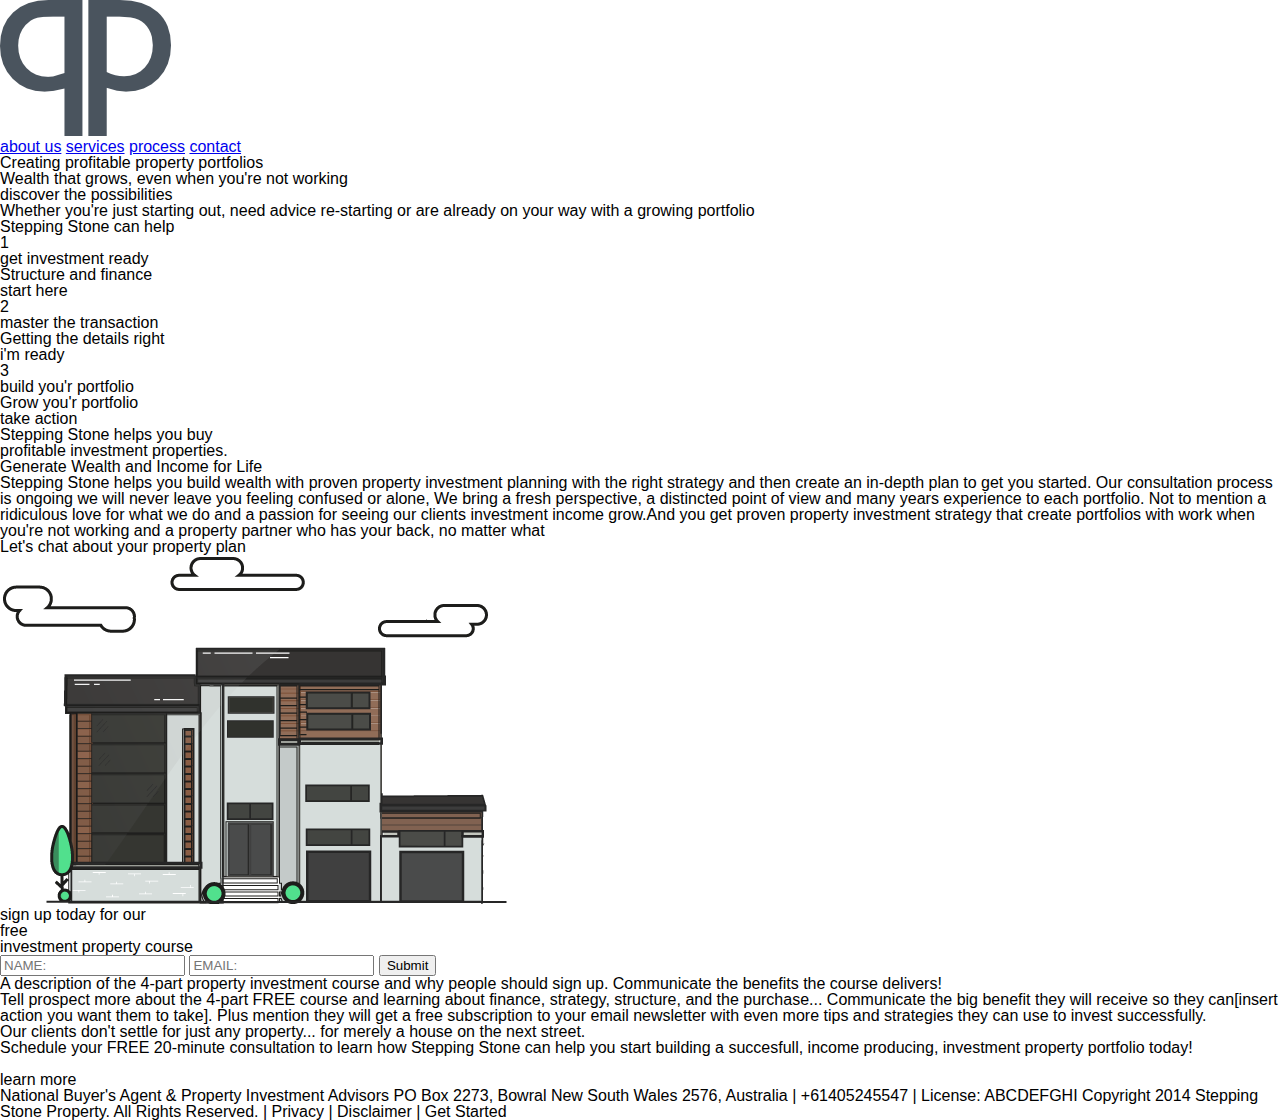
==== index2.html @ 2b8f2033 "brainfreeze commit" ====
<!DOCTYPE html>
<html lang="en">
<head>
  <meta charset="UTF-8">
  <meta name="viewport" content="width=device-width, initial-scale=1.0">
  <meta http-equiv="X-UA-Compatible" content="ie=edge">
  <link rel="stylesheet" href="style2.css">
  <title>Document</title>
</head>
<body>

  <div class="container">

    <nav>

      <a href="#top"><img src="image/qp-logo.png" alt="logo here"></a>

      <div class="menu" id="top">

        <a href="#aboutus">about us</a>
        <a href="#services">services</a>
        <a href="#process">process</a>
        <a href="#contact">contact</a>

      </div>

    </nav>

    <header>


      <h1>Creating profitable property portfolios</h1>
      <h2>Wealth that grows, even when you're not working</h2>
      <h4>discover the possibilities</h4>

    </header>

    <section class="blue_box">
      <h4>Whether you're just starting out, need advice re-starting or
        are already on your way with a growing portfolio </h4>
      <h2>Stepping Stone can help</h2>

    </section>

    <section id="aboutus" class="flex_one">
      <div class="step">

        <i>1</i>
        <h2>get investment ready</h2>
        <h4>Structure and finance</h4>
        <p>start here</p>

      </div>

      <div class="step">

        <i>2</i>
        <h2>master the transaction</h2>
        <h4>Getting the details right</h4>
        <p>i'm ready</p>

      </div>

      <div class="step">

        <i>3</i>
        <h2>build you'r portfolio</h2>
        <h4>Grow you'r portfolio</h4>
        <p>take action</p>

      </div>

    </section>

    <section class="flex_two">

      <div class="txt_left">

          <h1>Stepping Stone helps you buy <br>profitable investment properties. </h1>
          <h4>Generate Wealth and Income for Life</h4>
          <h6>Stepping Stone helps you build wealth with proven
          property investment planning with the right strategy
          and then create an in-depth plan to get you started.
          Our consultation process is ongoing we will never leave you
          feeling confused or alone, We bring a fresh perspective,
          a distincted point of view and many years experience to each
          portfolio. Not to mention a ridiculous love for what we do
          and a passion for seeing our clients investment income
          grow.And you get proven property investment strategy
          that create portfolios with work when you're not working
          and a property partner who has your back, no matter what</h6>
          <h5>Let's chat about your property plan</h5>

      </div>

      <div class="img_right">

        <img src="image/housedrawing.png" alt="shitty vector house">

      </div>

    </section>

    <section class="flex_three">

      <div class="signup_txt">
        <h1>sign up today for our <p>free</p>
        investment property course </h1>

      </div>

      <div class="signup_form">

        <form class="form" action="index.html" method="post">
          <input type="text" placeholder="NAME:">
          <input type="text" placeholder="EMAIL:">
          <input type="submit" placeholder="Sign Me Up">
        </form>

      </div>

    </section>

    <section class="flex_four">

      <h1>A description of the 4-part property investment
        course and why people should sign up. Communicate
        the benefits the course delivers!</h1>

      <h3>Tell prospect more about the 4-part FREE course and learning about finance,
      strategy, structure, and the purchase... Communicate the big benefit they
      will receive so they can[insert action you want them to take].
      Plus mention they will get a free subscription to your email newsletter
      with even more tips and strategies they can use to invest successfully.</h3>

    </section>

    <section class="flex_five">

      <div class="ff_content">

        <h2>Our clients don't settle for just any property...
        for merely a house on the next street.</h2>

        <h4>Schedule your FREE 20-minute consultation to learn how Stepping
        Stone can help you start building a succesfull, income producing,
        investment property portfolio today!</h4><br>

        <h4 class="button">
          learn more
        </h4>

      </div>

    </section>

    <footer>
      <h5>National Buyer's Agent & Property Investment Advisors
      PO Box 2273, Bowral New South Wales 2576, Australia | +61405245547 | License: ABCDEFGHI
      Copyright 2014 Stepping Stone Property. All Rights Reserved. | Privacy | Disclaimer | Get Started</h5>
    </footer>

  </div>

</body>
</html>
---- style2.css ----
/* Reset CSS */

html, body, div, span, applet, object, iframe,
h1, h2, h3, h4, h5, h6, p, blockquote, pre,
a, abbr, acronym, address, big, cite, code,
del, dfn, em, img, ins, kbd, q, s, samp,
small, strike, strong, sub, sup, tt, var,
b, u, i, center,
dl, dt, dd, ol, ul, li,
fieldset, form, label, legend,
table, caption, tbody, tfoot, thead, tr, th, td,
article, aside, canvas, details, embed,
figure, figcaption, footer, header, hgroup,
menu, nav, output, ruby, section, summary,
time, mark, audio, video {
	margin: 0;
	padding: 0;
	border: 0;
	font-size: 100%;
	font: inherit;
	vertical-align: baseline;
}
/* HTML5 display-role reset for older browsers */
article, aside, details, figcaption, figure,
footer, header, hgroup, menu, nav, section {
	display: block;
}
body {
	line-height: 1;
	font-family: 'Montserrat', sans-serif;
}
ol, ul {
	list-style: none;
}
blockquote, q {
	quotes: none;
}
blockquote:before, blockquote:after,
q:before, q:after {
	content: '';
	content: none;
}
table {
	border-collapse: collapse;
	border-spacing: 0;
}


/* MAIN CSS LAYOUT */
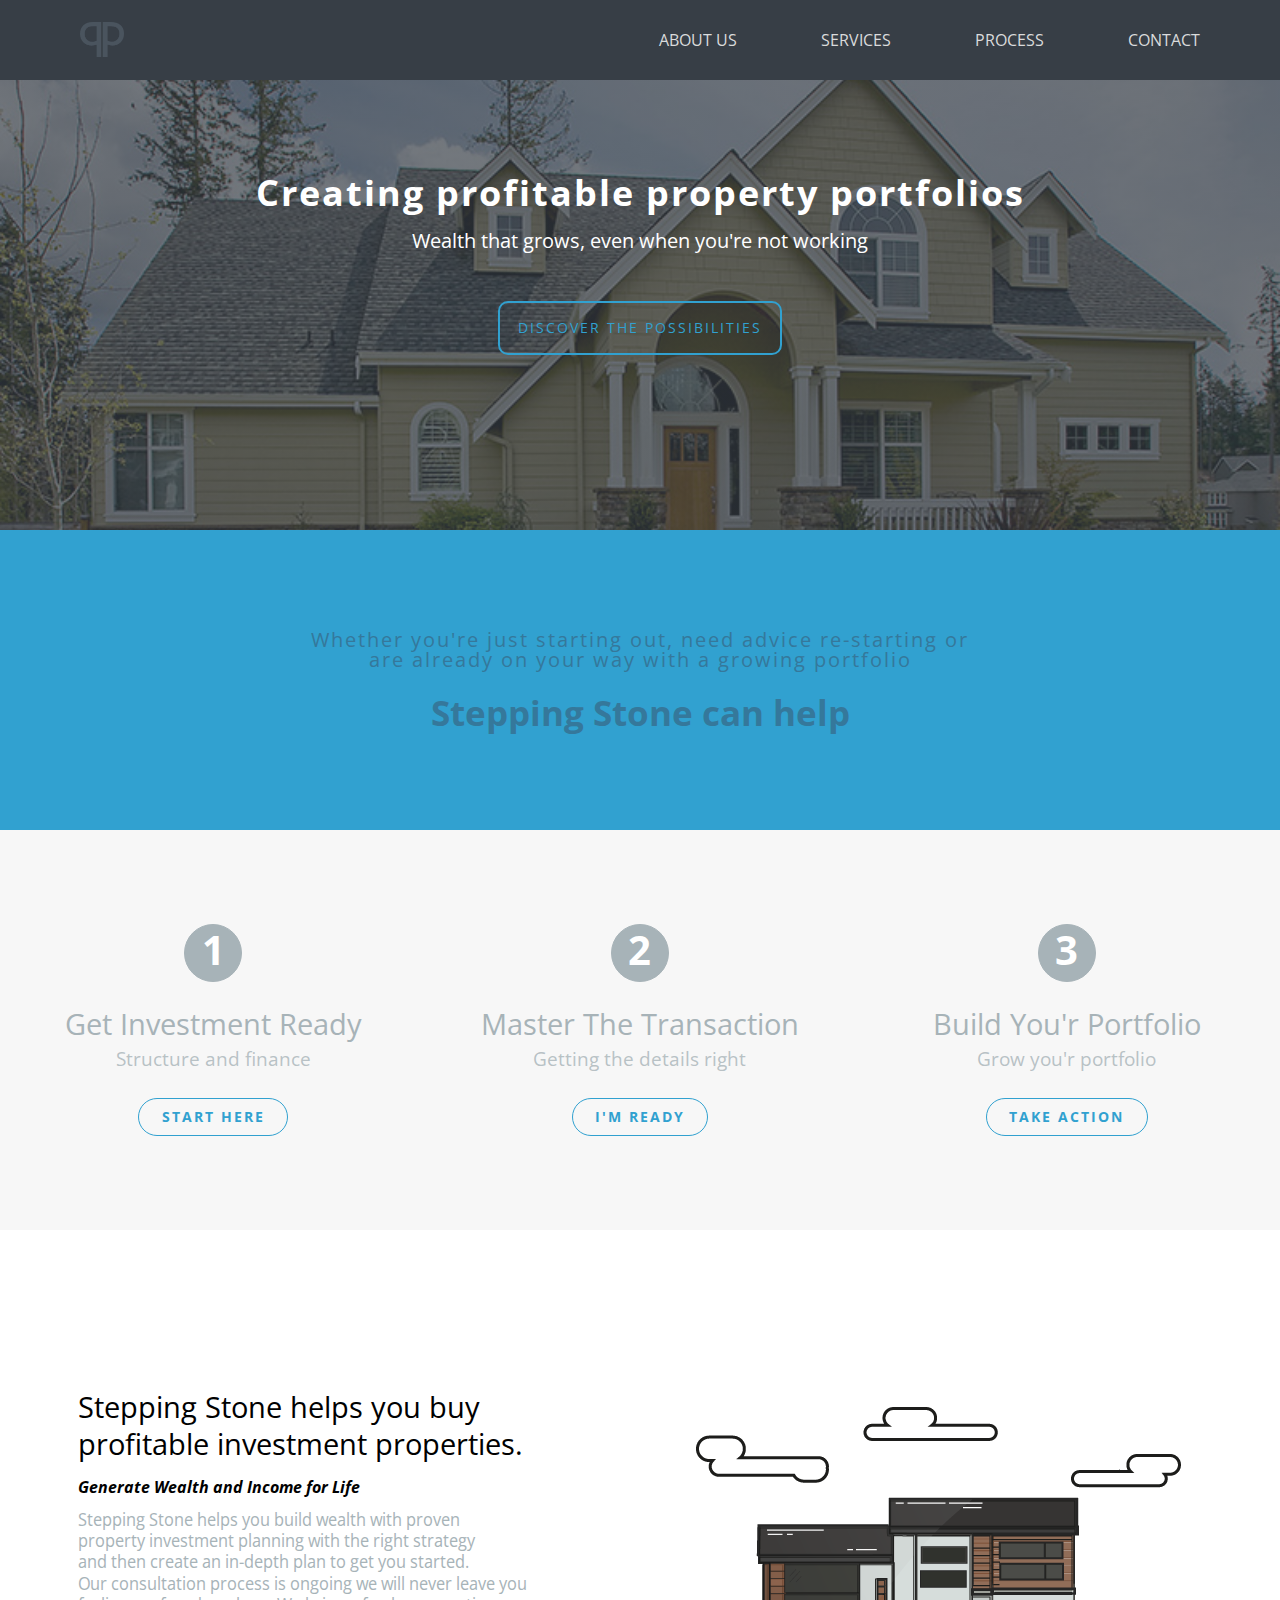
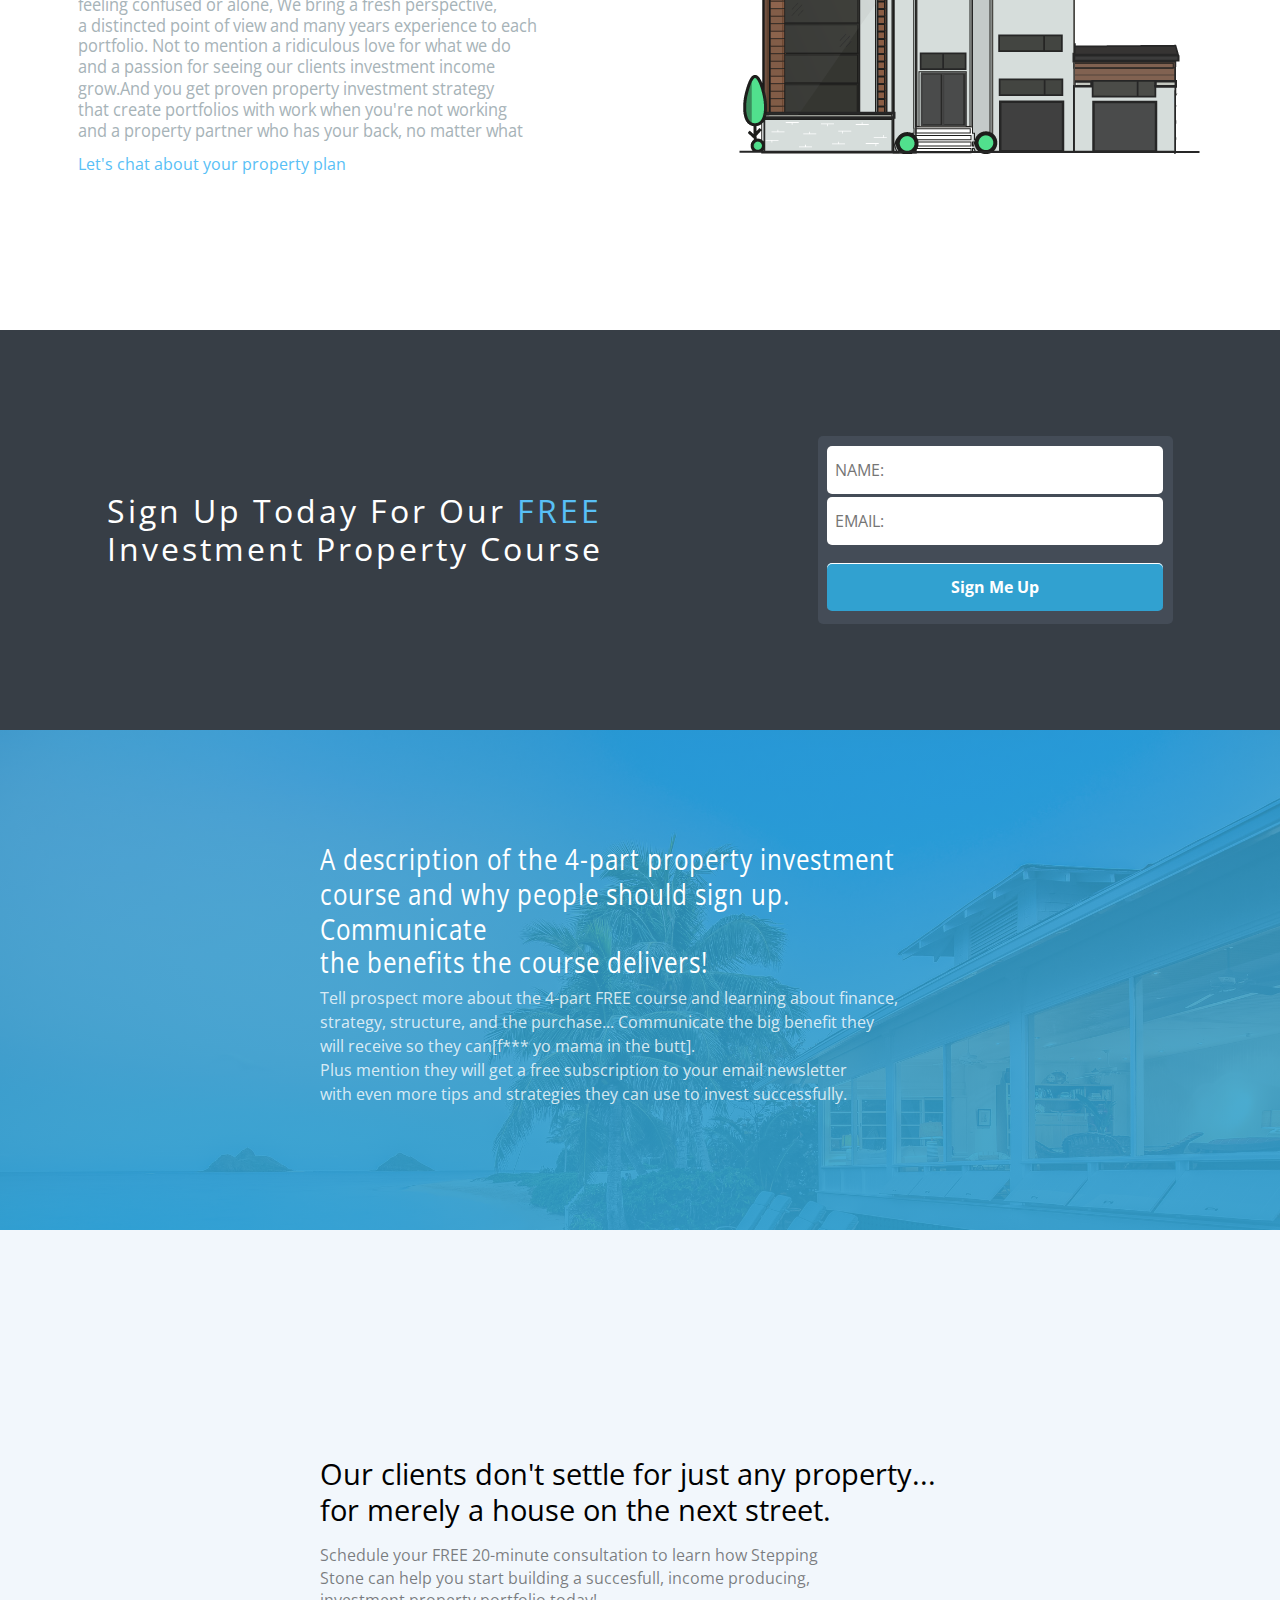
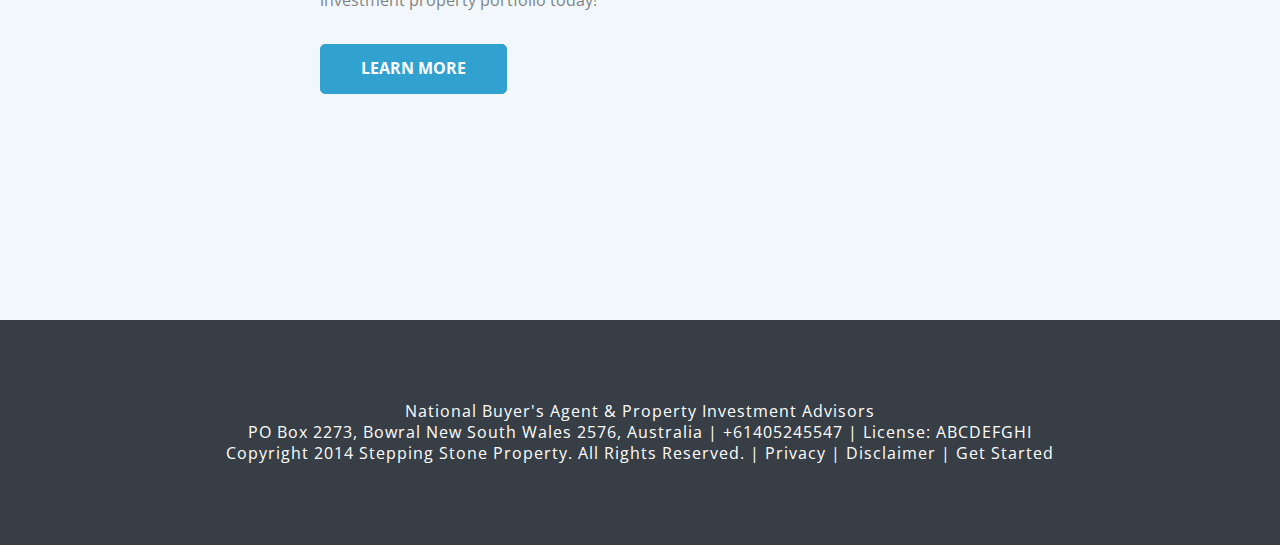
==== commit c5db7ee0: "finally" ====
--- a/index2.html
+++ b/index2.html
@@ -5,6 +5,7 @@
   <meta name="viewport" content="width=device-width, initial-scale=1.0">
   <meta http-equiv="X-UA-Compatible" content="ie=edge">
   <link rel="stylesheet" href="style2.css">
+  <link href="https://fonts.googleapis.com/css?family=Open+Sans" rel="stylesheet">
   <title>Document</title>
 </head>
 <body>
@@ -13,7 +14,7 @@
 
     <nav>
 
-      <a href="#top"><img src="image/qp-logo.png" alt="logo here"></a>
+      <a class="logo" href="#top"><img src="image/qp-logo.png" alt="logo here"></a>
 
       <div class="menu" id="top">
 
@@ -36,16 +37,17 @@
     </header>
 
     <section class="blue_box">
-      <h4>Whether you're just starting out, need advice re-starting or
-        are already on your way with a growing portfolio </h4>
+      <h4>Whether you're just starting out, need advice re-starting or<br>
+      are already on your way with a growing portfolio </h4>
       <h2>Stepping Stone can help</h2>
 
     </section>
 
     <section id="aboutus" class="flex_one">
       <div class="step">
-
-        <i>1</i>
+        <div class="circle">
+          <i>1</i>
+        </div>
         <h2>get investment ready</h2>
         <h4>Structure and finance</h4>
         <p>start here</p>
@@ -53,8 +55,9 @@
       </div>
 
       <div class="step">
-
-        <i>2</i>
+        <div class="circle">
+          <i>2</i>
+        </div>
         <h2>master the transaction</h2>
         <h4>Getting the details right</h4>
         <p>i'm ready</p>
@@ -62,8 +65,9 @@
       </div>
 
       <div class="step">
-
-        <i>3</i>
+        <div class="circle">
+          <i>3</i>
+        </div>
         <h2>build you'r portfolio</h2>
         <h4>Grow you'r portfolio</h4>
         <p>take action</p>
@@ -72,23 +76,23 @@
 
     </section>
 
-    <section class="flex_two">
+    <section id="services" class="flex_two">
 
       <div class="txt_left">
 
-          <h1>Stepping Stone helps you buy <br>profitable investment properties. </h1>
-          <h4>Generate Wealth and Income for Life</h4>
-          <h6>Stepping Stone helps you build wealth with proven
-          property investment planning with the right strategy
-          and then create an in-depth plan to get you started.
-          Our consultation process is ongoing we will never leave you
-          feeling confused or alone, We bring a fresh perspective,
-          a distincted point of view and many years experience to each
-          portfolio. Not to mention a ridiculous love for what we do
-          and a passion for seeing our clients investment income
-          grow.And you get proven property investment strategy
-          that create portfolios with work when you're not working
-          and a property partner who has your back, no matter what</h6>
+          <h1>Stepping Stone helps you buy <br>profitable investment properties. </h1><br>
+          <h4>Generate Wealth and Income for Life</h4><br>
+          <h6>Stepping Stone helps you build wealth with proven<br>
+          property investment planning with the right strategy<br>
+          and then create an in-depth plan to get you started.<br>
+          Our consultation process is ongoing we will never leave you<br>
+          feeling confused or alone, We bring a fresh perspective,<br>
+          a distincted point of view and many years experience to each<br>
+          portfolio. Not to mention a ridiculous love for what we do<br>
+          and a passion for seeing our clients investment income<br>
+          grow.And you get proven property investment strategy<br>
+          that create portfolios with work when you're not working<br>
+          and a property partner who has your back, no matter what</h6><br>
           <h5>Let's chat about your property plan</h5>
 
       </div>
@@ -101,10 +105,10 @@
 
     </section>
 
-    <section class="flex_three">
+    <section id="contact" class="flex_three">
 
       <div class="signup_txt">
-        <h1>sign up today for our <p>free</p>
+        <h1>sign up today for our <span>free</span><br>
         investment property course </h1>
 
       </div>
@@ -112,26 +116,28 @@
       <div class="signup_form">
 
         <form class="form" action="index.html" method="post">
-          <input type="text" placeholder="NAME:">
-          <input type="text" placeholder="EMAIL:">
-          <input type="submit" placeholder="Sign Me Up">
+          <input type="text" placeholder="  NAME:"><br>
+          <input type="text" placeholder="  EMAIL:"><br>
+          <input type="submit" value="Sign Me Up"><br>
         </form>
 
       </div>
 
     </section>
 
-    <section class="flex_four">
+    <section id="process" class="flex_four">
 
-      <h1>A description of the 4-part property investment
-        course and why people should sign up. Communicate
-        the benefits the course delivers!</h1>
+      <div class="text_bloc">
+          <h1>A description of the 4-part property investment<br>
+            course and why people should sign up. Communicate<br>
+            the benefits the course delivers!</h1><br>
 
-      <h3>Tell prospect more about the 4-part FREE course and learning about finance,
-      strategy, structure, and the purchase... Communicate the big benefit they
-      will receive so they can[insert action you want them to take].
-      Plus mention they will get a free subscription to your email newsletter
-      with even more tips and strategies they can use to invest successfully.</h3>
+          <h3>Tell prospect more about the 4-part FREE course and learning about finance,<br>
+          strategy, structure, and the purchase... Communicate the big benefit they<br>
+          will receive so they can[f*** yo mama in the butt].<br>
+          Plus mention they will get a free subscription to your email newsletter<br>
+          with even more tips and strategies they can use to invest successfully.</h3>
+      </div>
 
     </section>
 
@@ -139,24 +145,24 @@
 
       <div class="ff_content">
 
-        <h2>Our clients don't settle for just any property...
+        <h2>Our clients don't settle for just any property...<br>
         for merely a house on the next street.</h2>
 
-        <h4>Schedule your FREE 20-minute consultation to learn how Stepping
-        Stone can help you start building a succesfull, income producing,
+        <h4>Schedule your FREE 20-minute consultation to learn how Stepping<br>
+        Stone can help you start building a succesfull, income producing,<br>
         investment property portfolio today!</h4><br>
 
-        <h4 class="button">
-          learn more
-        </h4>
+        <div class="button">
+          <h4>learn more</h4>
+        </div
 
       </div>
 
     </section>
 
     <footer>
-      <h5>National Buyer's Agent & Property Investment Advisors
-      PO Box 2273, Bowral New South Wales 2576, Australia | +61405245547 | License: ABCDEFGHI
+      <h5>National Buyer's Agent & Property Investment Advisors <br>
+      PO Box 2273, Bowral New South Wales 2576, Australia | +61405245547 | License: ABCDEFGHI <br>
       Copyright 2014 Stepping Stone Property. All Rights Reserved. | Privacy | Disclaimer | Get Started</h5>
     </footer>
 
--- a/style2.css
+++ b/style2.css
@@ -12,7 +12,7 @@
 article, aside, canvas, details, embed,
 figure, figcaption, footer, header, hgroup,
 menu, nav, output, ruby, section, summary,
-time, mark, audio, video {
+time, mark, audio, video, input {
 	margin: 0;
 	padding: 0;
 	border: 0;
@@ -27,7 +27,7 @@
 }
 body {
 	line-height: 1;
-	font-family: 'Montserrat', sans-serif;
+	font-family: 'Open Sans', sans-serif;
 }
 ol, ul {
 	list-style: none;
@@ -47,3 +47,340 @@
 
 
 /* MAIN CSS LAYOUT */
+
+nav {
+	height: 80px;
+	width: 100%;
+	background-color: rgb(55, 62, 70);
+	display: flex;
+	flex-direction: row;
+	justify-content: space-between;
+	position: fixed;
+	z-index: 999;
+	align-items: center;
+
+}
+
+nav img {
+	height: 35px;
+	width: auto;
+	margin-left: 80px;
+}
+
+nav .menu a {
+	margin-right: 80px;
+	text-decoration: none;
+	text-transform: uppercase;
+	color: #dadbdc;
+}
+
+header {
+	height: 530px;
+	width: 100%;
+	background-image:linear-gradient(to top , rgba(55, 62, 70,0.7), rgba(55, 62, 70,0.7)),url(image/House.jpg);
+	background-size:cover;
+	display: flex;
+	flex-direction: column;
+	justify-content: center;
+	align-items: center;
+	color: White;
+
+}
+
+header h1 {
+	font-size: 36px;
+	font-weight: bolder;
+	letter-spacing: 2px;
+}
+
+header h2 {
+	font-size: 20px;
+	line-height: 3em;
+}
+
+header h4 {
+	color: rgb(49, 161, 208);
+	padding: 1.3em;
+	border: 2px solid rgb(49, 161, 208);
+	border-radius: 10px;
+	font-size:14px;
+	text-transform: uppercase;
+	letter-spacing: 2px;
+	margin-top: 30px;
+}
+
+header h4:hover {
+	background-color: rgb(49, 161, 208);
+	color: White;
+	border: 2px solid rgb(49, 161, 208);
+	border-radius: 10px;
+}
+.blue_box {
+	height: 300px;
+	width: 100%;
+	background-color: rgb(49, 161, 208);
+	display: flex;
+	justify-content: center;
+	align-items: center;
+	flex-direction: column;
+}
+
+.blue_box h4 {
+	color: #35789b;
+	font-size: 20px;
+	text-align: center;
+	letter-spacing: 2px;
+	margin-bottom: 25px;
+}
+
+.blue_box h2 {
+	color: #35789b;
+	font-size: 35px;
+	font-weight: bold;
+}
+
+.flex_one {
+	height: 400px;
+	width: 100%;
+	background-color: rgb(247, 247, 247);
+	display: flex;
+	flex-flow: wrap , row;
+	justify-content: space-around;
+	align-items: center;
+	text-align: center;
+}
+
+.step {
+	width: 30%;
+	height: auto;
+	display: flex;
+	flex-direction: column;
+	flex-wrap: wrap;
+	justify-content: center;
+	align-items: center;
+}
+
+.circle {
+	background-color: #a7b3b8;
+	width: 3.5em;
+	height: 3.5em;
+	border: 1px solid #a7b3b8;
+	border-radius: 50px;
+	display: flex;
+	text-align: center;
+	justify-content: center;
+	align-items:baseline;
+}
+.step i {
+	color: White;
+	font-size: 2.5em;
+	margin-top: 5px;
+	font-weight: bold;
+}
+
+.step h2 {
+	color: #a7b3b8;
+	font-size: 1.8em;
+	text-transform: capitalize;
+	margin-top: 1em;
+
+}
+
+.step h4 {
+	color: rgba(167, 179, 184, 0.8);
+	font-size: 1.2em;
+	margin-top: 0.5em;
+
+}
+
+.step p {
+	color: rgb(49, 161, 208);
+	padding: 0.8em 1.6em;
+	border: 1px solid rgb(49, 161, 208);
+	border-radius: 25px;
+	font-size:14px;
+	font-weight: bold;
+	text-transform: uppercase;
+	letter-spacing: 2px;
+	margin-top: 30px;
+}
+
+.step p:hover {
+	color: White;
+	background-color: rgb(49, 161, 208);
+
+}
+
+.flex_two {
+	height: 700px;
+	width: 100%;
+	background-color: White;
+	display: flex;
+	flex-direction: row;
+	flex-wrap: wrap;
+	text-align: left;
+	justify-content: space-around;
+	align-items: center;
+}
+
+.txt_left h1 {
+	font-size: 1.8em;
+	line-height: 1.3em;
+}
+
+.txt_left h4 {
+	font-size: 1em;
+	font-weight: bold;
+	font-style: italic;
+
+}
+
+.txt_left h6 {
+	font-size: 1em;
+	line-height: 1.2em;
+	color:rgb(167, 179, 184);
+	transform: scale(1 , 1.1);
+	margin-top: 2%;
+	margin-bottom: 2%;
+
+}
+
+.txt_left h5 {
+	color: #58c0f6;
+}
+.flex_three {
+	height: 400px;
+	width: 100%;
+	background-color: rgb(55, 62, 70);
+	display: flex;
+	flex-direction: row;
+	justify-content: space-around;
+	align-items: center;
+}
+
+.signup_txt {
+	text-transform: capitalize;
+	font-size: 2em;
+	letter-spacing: 3px;
+	line-height: 1.2em;
+}
+.signup_txt h1 {
+	color: White;
+}
+
+.signup_txt h1 span {
+	color: #58c0f6;
+	text-transform: uppercase;
+}
+.signup_form {
+	background-color: #444c57;
+	padding: 0.5em;
+	border-radius: 5px;
+}
+
+input[type=submit], input[type=text] {
+	width: 21em;
+	height: 3em;
+	border-radius: 5px;
+	box-shadow:
+}
+
+input[type=text] {
+	margin: 0.1em;
+}
+
+input[type=submit] {
+	margin: 1em 0.1em 0.3em;
+	background-color: rgb(49, 161, 208);
+	color: White;
+	font-weight: bold;
+	box-shadow: inset 0 1px 0px #ffffff;
+}
+.flex_four {
+	height: 500px;
+	width: 100%;
+	background-image:linear-gradient(to top , rgba(49, 161, 208,0.9), rgba(49, 161, 208,0.8)),url(image/oahu.jpg);
+	background-size:cover;
+	display: flex;
+	flex-direction: column;
+	justify-content: center;
+	align-items: center;
+}
+
+.text_bloc h1 {
+	font-size: 1.5em;
+	transform: scale(1, 1.2);
+	line-height: 1.2em;
+	letter-spacing: 1px;
+	color: White;
+}
+
+.text_bloc h3 {
+	color: rgba(255, 255, 255, 0.8);
+	line-height: 1.5em;
+	font-size: 1em;
+}
+
+.flex_four .text_bloc {
+	width: 50%;
+	height: auto;
+}
+
+.flex_five {
+	height: 690px;
+	width: 100%;
+	background-color: rgb(242, 247, 252);
+	display: flex;
+	flex-direction: column;
+	justify-content: center;
+	align-items: center;
+	text-align: left;
+}
+
+.ff_content {
+	width: 50%;
+	height: auto;
+}
+
+.ff_content h2 {
+	font-size: 1.8em;
+	line-height: 1.25em;
+}
+
+.ff_content h4 {
+	color: rgba(0, 0, 0, 0.5);
+	font-size: 1em;
+	line-height: 1.4em;
+	margin-top: 1em;
+}
+
+.button h4 {
+	padding: 0.8em 2.5em;
+	background-color: rgb(49, 161, 208);
+	color: White;
+	text-transform: uppercase;
+	border: 1px solid rgb(49, 161, 208);
+	display: inline-block;
+	border-radius: 5px;
+	font-weight: bold;
+}
+
+.button h4:hover {
+	border: 1px solid rgb(49, 161, 208);
+	background-color: White;
+	color: rgb(49, 161, 208);
+}
+
+footer {
+	height: 225px;
+	width: 100%;
+	background-color: rgb(55, 62, 70);
+	display: flex;
+	flex-direction: column;
+	align-items: center;
+	justify-content: center;
+	text-align: center;
+	color: White;
+	line-height: 1.3em;
+	letter-spacing: 1px;
+}
